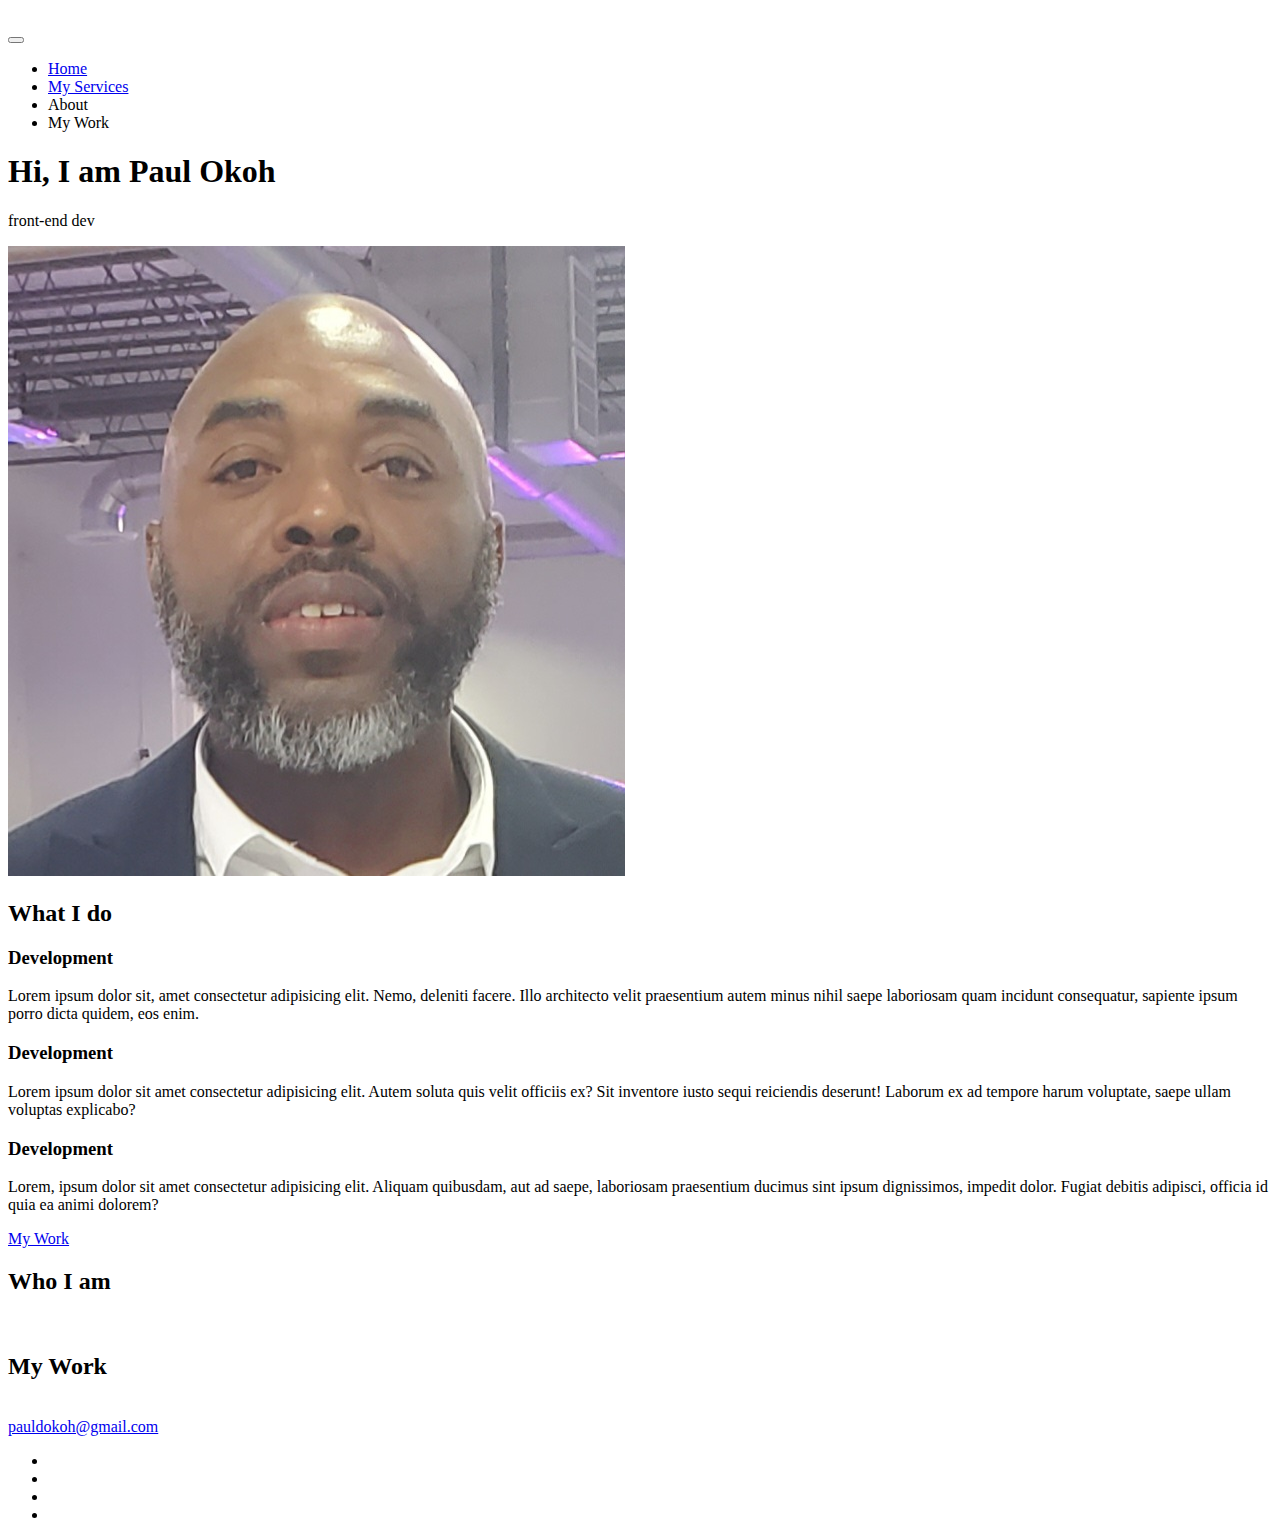
==== index.html @ a0f2f143 "add boilerplate" ====
<!DOCTYPE html>
<html lang="en">
  <head>
    <meta charset="UTF-8" />
    <meta http-equiv="X-UA-Compatible" content="IE=edge" />
    <meta name="viewport" content="width=device-width, initial-scale=1.0" />
    <link
      rel="stylesheet"
      href="https://cdnjs.cloudflare.com/ajax/libs/normalize/8.0.1/normalize.min.css"
    />
    <link
      rel="stylesheet"
      href="https://cdnjs.cloudflare.com/ajax/libs/font-awesome/6.2.1/css/all.min.css"
    />
    <link rel="stylesheet" href="css/styles.css">
    <link href="https://fonts.googleapis.com/css?family=Source+Code+Pro:400,900|Source+Sans+Pro:300,900&display=swap" rel="stylesheet">
    
    <title>Portfolio</title>
  </head>
  <body>
    <header>
      <div class="logo">
        <img src="" alt="" />
      </div>
      <button class="nav-toggle" aria-label="" toggle navigation>
        <span class="hamburger"></span>
      </button>
      <nav class="nav">
        <ul class="nav__list">
          <li class="nav__item"><a href="#">Home</a></li>
          <li class="nav__item"><a href="#">My Services</a></li>
          <li class="nav__item"><a href="#"></a>About</li>
          <li class="nav__item"><a href="#"></a>My Work</li>
        </ul>
      </nav>
    </header>
    <!-- Introduction -->
    <section class="intro" id="home">
      <h1 class="section__title section__title--intro">
        Hi, I am <strong>Paul Okoh</strong>
      </h1>
      <p class="section__subtitle section__title--intro">front-end dev</p>
      <img src="assets/paulpic.jpg" alt="picture of a man" />
    </section>

    <!-- My Services -->
    <section class="my-services" id="services">
      <h2 class="section__title section__title--services">What I do</h2>
      <div class="services">
        <div class="service">
          <h3>Development</h3>
          <p>Lorem ipsum dolor sit, amet consectetur adipisicing elit. Nemo, deleniti facere. Illo architecto velit praesentium autem minus nihil saepe laboriosam quam incidunt consequatur, sapiente ipsum porro dicta quidem, eos enim.</p>
        </div>
      </div>
      <div class="services">
        <div class="service">
          <h3>Development</h3>
          <p>Lorem ipsum dolor sit amet consectetur adipisicing elit. Autem soluta quis velit officiis ex? Sit inventore iusto sequi reiciendis deserunt! Laborum ex ad tempore harum voluptate, saepe ullam voluptas explicabo?</p>
        </div>
      </div>
      <div class="services">
        <div class="service">
          <h3>Development</h3>
          <p>Lorem, ipsum dolor sit amet consectetur adipisicing elit. Aliquam quibusdam, aut ad saepe, laboriosam praesentium ducimus sint ipsum dignissimos, impedit dolor. Fugiat debitis adipisci, officia id quia ea animi dolorem?</p>
        </div>
      </div>
      <a href="work" class="btn">My Work</a>
      
    </section>

    <!-- About Me -->
    <section class="about-me" id="about">
      <h2 class="section__title section__title--about">Who I am</h2>
      <p class="section__subtitle section__subtitle--about"></p>

      <div class="about-me__body">
        <p></p>
        <p></p>
      </div>
      <img src="#" alt="">
    </section>
     <section class="my-work" id="work">
      <h2 class="section__title">My Work</h2>
      <p class="section__subtitle"></p>

      <div class="portfolio">
        <a href="#" alt="" class="portfolio__img">
          <img src="" alt="">
        </a>
      </div>
     </section>

     <footer>
      <a href="mailto:pauldokoh@gmail.com">pauldokoh@gmail.com</a>
      <ul class="social-list">
        <li class="social-list__item"><a class="social-list__link" href="https://twitter.com"></a></li>
        <li class="social-list__item"><a class="social-list__link"></a></li>
        <li class="social-list__item"><a class="social-list__link"></a></li>
        <li class="social-list__item"><a class="social-list__link"></a></li>
        
      </ul>
     </footer>
  </body>
</html>
---- css/styles.css ----
*,
*::before,
*::after {
  box-sizing: border-box;
}
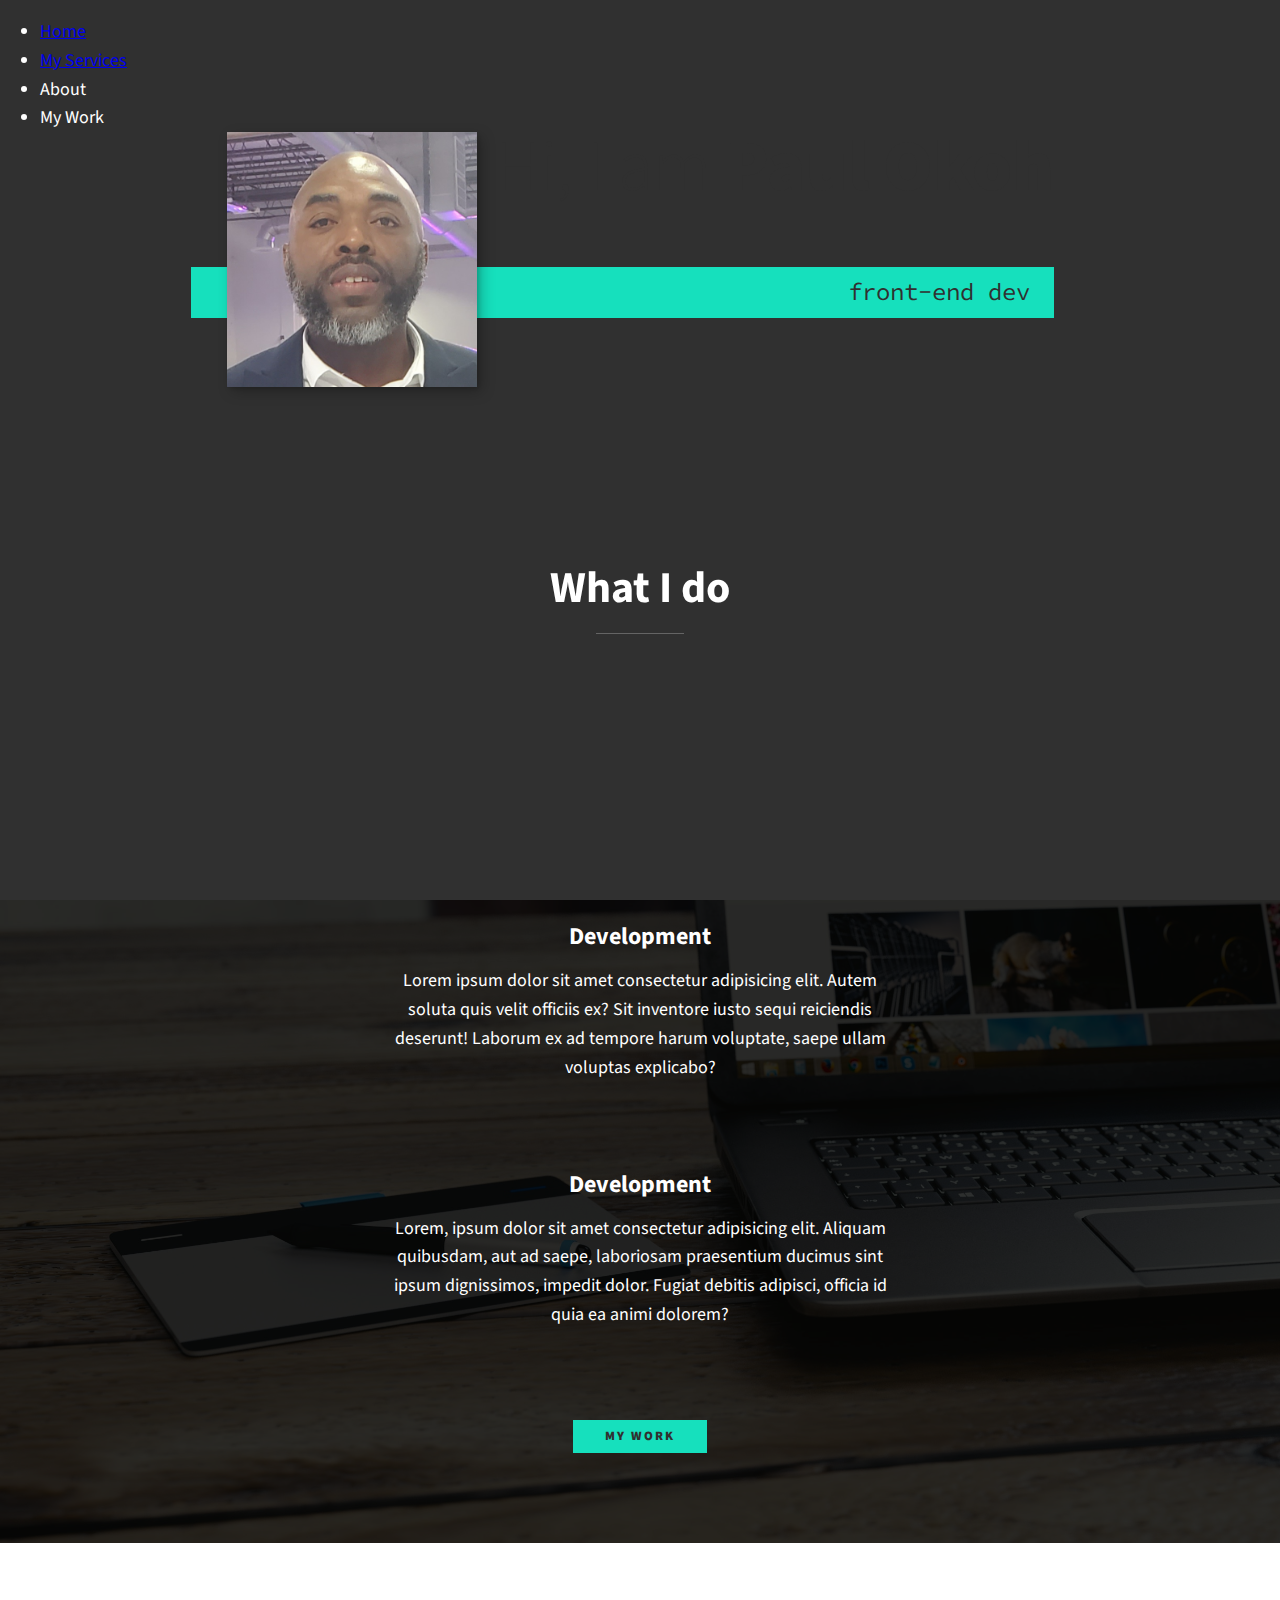
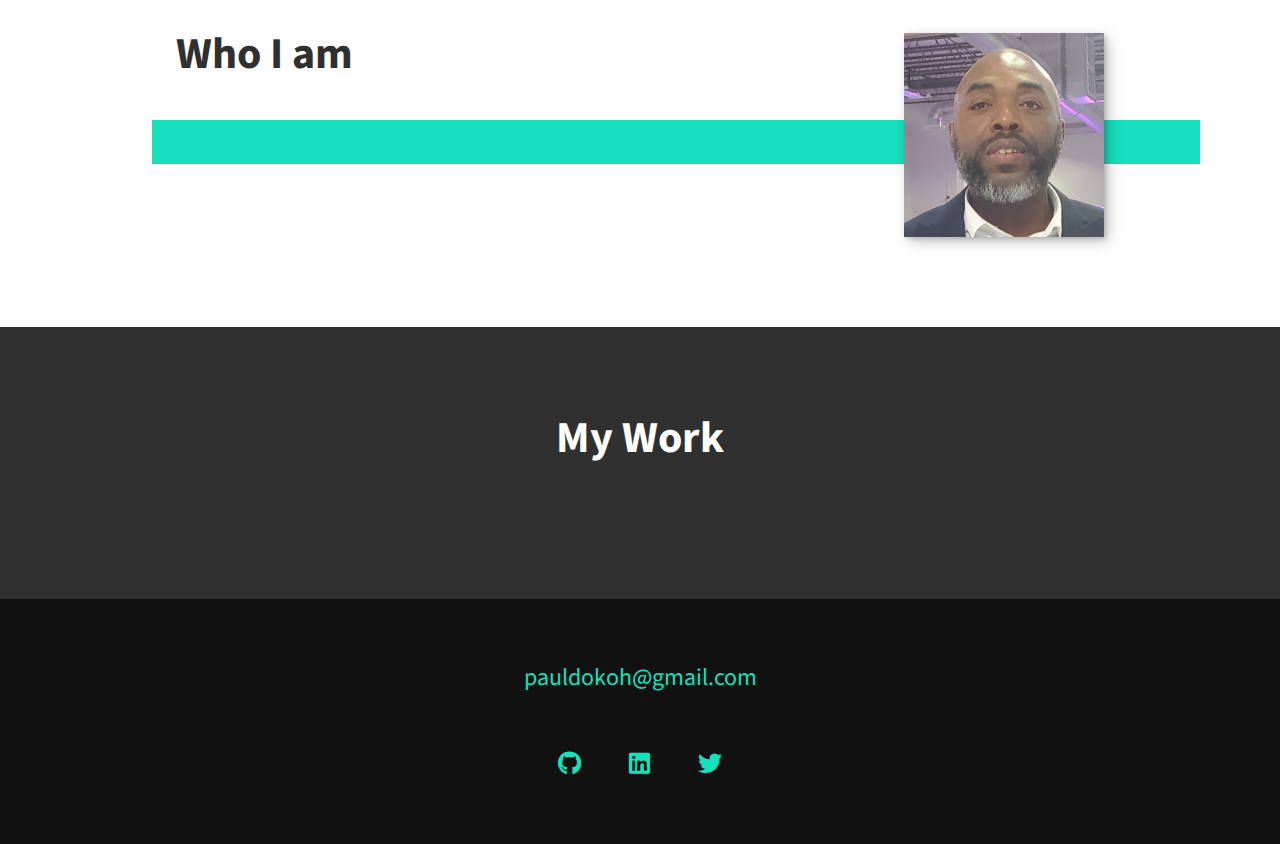
==== commit c4d2e744: "add css styling for sections" ====
--- a/index.html
+++ b/index.html
@@ -14,7 +14,7 @@
     />
     <link rel="stylesheet" href="css/styles.css">
     <link href="https://fonts.googleapis.com/css?family=Source+Code+Pro:400,900|Source+Sans+Pro:300,900&display=swap" rel="stylesheet">
-    
+
     <title>Portfolio</title>
   </head>
   <body>
@@ -39,8 +39,8 @@
       <h1 class="section__title section__title--intro">
         Hi, I am <strong>Paul Okoh</strong>
       </h1>
-      <p class="section__subtitle section__title--intro">front-end dev</p>
-      <img src="assets/paulpic.jpg" alt="picture of a man" />
+      <p class="section__subtitle section__subtitle--intro">front-end dev</p>
+      <img src="assets/paulpic.jpg" alt="picture of a man" class="intro__img" />
     </section>
 
     <!-- My Services -->
@@ -77,11 +77,11 @@
         <p></p>
         <p></p>
       </div>
-      <img src="#" alt="">
+      <img src="assets/paulpic.jpg" alt="" class="about-me__img">
     </section>
      <section class="my-work" id="work">
-      <h2 class="section__title">My Work</h2>
-      <p class="section__subtitle"></p>
+      <h2 class="section__title section__title--work">My Work</h2>
+      <p class="section__subtitle section__subtitle--work"></p>
 
       <div class="portfolio">
         <a href="#" alt="" class="portfolio__img">
@@ -90,14 +90,33 @@
       </div>
      </section>
 
-     <footer>
+     <footer class="footer">
       <a href="mailto:pauldokoh@gmail.com">pauldokoh@gmail.com</a>
       <ul class="social-list">
-        <li class="social-list__item"><a class="social-list__link" href="https://twitter.com"></a></li>
-        <li class="social-list__item"><a class="social-list__link"></a></li>
-        <li class="social-list__item"><a class="social-list__link"></a></li>
-        <li class="social-list__item"><a class="social-list__link"></a></li>
-        
+        <li class="social-list__item">
+          <a class="social-list__link" href="https://github.com">
+            <i class="fab fa-github"></i>
+        </a>
+      </li>
+        <li class="social-list__item">
+          <a class="social-list__link">
+            <i class="fab fa-linkedin"></i>
+
+          </a>
+        </li>
+        <li class="social-list__item">
+          <a class="social-list__link">
+            <i class="fab fa-twitter"></i>
+
+          </a>
+        </li>
+        <!-- <li class="social-list__item">
+          <a class="social-list__link">
+            <i class="fab fa-react"></i>
+
+          </a>
+        </li>
+         -->
       </ul>
      </footer>
   </body>
--- a/css/styles.css
+++ b/css/styles.css
@@ -2,4 +2,347 @@
 *::before,
 *::after {
   box-sizing: border-box;
+}
+
+:root {
+  --ff-primary:"Source Sans Pro", sans-serif;
+  --ff-secondary:"Source Code Pro", monospace;
+
+  --fw-reg: 300;
+  --fw-bold: 900;
+
+  --clr-light: #fff;
+  --clr-dark: #303030;
+  --clr-accent: #16e0bd;
+
+  --fs-h1: 3rem;
+  --fs-h2: 2.25rem;
+  --fs-h3: 1.25rem;
+  --fs-body: 1rem;
+
+  --bs: 0.25em 0.25em 0.75em rgba(0,0,0,.25), 
+        0.125em 0.125em 0.25em rgba(0,0,0,.15);
+}
+
+@media (min-width: 800px) {
+  :root {
+    --fs-h1: 4.5rem;
+    --fs-h2: 2.75rem;
+    --fs-h3: 1.5rem;
+    --fs-body: 1.125rem;
+  }
+}
+
+body {
+  background: var(--clr-light);
+  color: var(--clr-dark);
+  margin: 0;
+  font-family:var(--ff-primary);
+  font-size: var(--fs-body);
+  line-height: 1.6;
+}
+
+section {
+  padding: 5em 2em;
+}
+
+img {
+  display: block;
+  max-width: 100%;
+}
+
+
+strong {font-weight: var(--fw-bold)}
+
+:focus {
+  outline: 3px solid var(--clr-accent);
+  outline-offset: 3px;
+}
+
+.btn {
+  display: inline-block;
+  padding: .5em 2.5em;
+  background: var(--clr-accent);
+  color: var(--clr-dark);
+  text-decoration: none;
+  cursor: pointer;
+  font-size: .8rem;
+  text-transform: uppercase;
+  letter-spacing: 2px;
+  font-weight: var(--fw-bold);
+  transition: transform 200ms ease-in-out;
+}
+
+.btn:hover {
+  transform: scale(1.1);
+}
+
+h1,h2,h3 {
+  line-height: 1;
+  margin: 0;
+}
+  
+h1 {font-size: var(--fs-h1)}
+h2 {font-size: var(--fs-h2)}
+h3 {font-size: var(--fs-h3)}
+
+.section__title--intro {
+  font-weight: var(--fw-reg);
+}
+
+.section__title {
+  margin-bottom: .25em;
+}
+
+.section__subtitle {
+  margin: 0;
+  font-size: var(--fs-h3)
+}
+
+.section__subtitle--intro strong {
+  display: block;
+}
+
+
+
+.section__subtitle--intro,
+.section__subtitle--about {
+  background: var(--clr-accent);
+  padding: .25em 1em;
+  font-family: var(--ff-secondary);
+  margin-bottom: 1em;
+}
+
+.section__subtitle--work {
+  color: var(--clr-accent);
+  font-weight: var(--fw-bold);
+  margin-bottom: 2em;
+}
+
+/* nav */
+
+header {
+  display:flex;
+  justify-content: space-between;
+  padding: 1em;
+}
+
+.log {
+  max-width: 100px;
+}
+
+.nav {
+  position: fixed;
+  background: var(--clr-dark);
+  color: var(--clr-light);
+  top: 0;
+  bottom: 0;
+  left: 0;
+  right: 0;
+}
+.intro {
+  position: relative;
+}
+
+.intro__img {
+  box-shadow: var(--bs);
+}
+
+.section__subtitle--intro {
+  display: inline-block;
+}
+
+
+@media (min-width: 600px) {
+  .intro {
+    display: grid;
+    width: min-content;
+    margin: 0 auto;
+    grid-column-gap: 1em;
+    grid-template-areas:
+    "img title"
+    "img subtitle";
+    grid-template-columns: min-content max-content;
+  }
+  .intro__img {
+    grid-area: img;
+    min-width: 250px;
+    position: relative;
+    z-index: 2;
+  }
+  .section__subtitle--intro {
+    align-self: start;
+    grid-column: -1 / 1;
+    grid-row: 2;
+    text-align: right;
+    position: relative;
+    left: -1.5em;
+    width: calc(100% + 1.5em);
+  }
+}
+
+.my-services {
+  background-color: var(--clr-dark);
+  background-image: url(../assets/port-img.jpg);
+  background-size: cover;
+  background-blend-mode: multiply;
+  color: var(--clr-light);
+  text-align: center;
+}
+
+.section__title--services {
+  color: var(--clr-account);
+  position: relative;
+}
+
+.section__title--services::after {
+  content: '';
+  display: block;
+  width: 2em;
+  height: 1px;
+  margin: 0.5em auto 1em;
+  background: var(--clr-light);
+  opacity: 0.25
+}
+
+.services {
+  margin-bottom: 4em;
+}
+
+.service {
+  max-width: 500px;
+  margin: 0 auto;
+}
+
+@media (min-width: 800px) {
+  .services {
+    display: flex;
+    max-width: 1000px;
+    margin-left: auto;
+    margin-right: auto;
+  }
+  .service + .service {
+    margin-left: 2em;
+  }
+}
+
+.about-me {
+  max-width: 1000px;
+  margin: 0 auto;
+}
+
+.about-me__img {
+  box-shadow: var(--bs);
+}
+
+@media (min-width: 600px) {
+  .about-me {
+    display: grid;
+    grid-template-columns: 1fr 200px;
+    grid-template-areas: 
+       "title img"
+       "subtitle img"
+       "text img";
+       grid-column-gap: 2em;
+  }
+
+  .section__title--about {
+    grid-area: title;
+  }
+
+
+  .section__subtitle--about {
+    grid-column: 1 / -1;
+    grid-row: 2;
+    position: relative;
+    left: -1em;
+    width: calc(100% + 2em);
+    padding-left: 1em;
+    padding-right: calc(100% +  4em);
+  }
+  .about-me__img {
+    grid-area: img;
+    position: relative;
+    z-index: 2;
+  }
+}
+
+.my-work {
+  background-color: var(--clr-dark);
+  color: var(--clr-light);
+  text-align: center;
+}
+
+.portfolio {
+  display: grid;
+  grid-template-columns: repeat(auto-fit, minmax(300px,1fr));
+}
+
+.portfolio__item {
+  background: var(--clr-accent);
+  overflow: hidden;
+}
+
+.portfolio__img {
+  transition: transform 750ms cubic-bezier(.5,0,.5,1),
+               opacity 250ms linear;
+}
+
+.portfolio__item:focus {
+  position: relative;
+  z-index: 2;
+}
+
+.portfolio__img:hover,
+.portfolio__item:focus .portfolio__img {
+  transform: scale(1.2);
+  opacity: .5;
+}
+
+.section__subtitle--work {
+  color: var(--clr-accent);
+  font-weight: var(--fw-bold);
+  margin-bottom: 2em;
+}
+
+.footer {
+  background:#111;
+  color: var(--clr-accent);
+  text-align: center;
+  padding: 2.5em 0;
+  font-size: var(--fs-h3);
+}
+
+footer a { 
+  color: inherit;
+  text-decoration: none;
+ }
+
+ .footer__link {
+  font-weight: var(--fw-bold);
+ }
+
+.footer__link:hover,
+.social-list__link:hover {
+  opacity: -7;
+}
+
+footer__link:hover {
+  text-decoration: underline;
+}
+
+.social-list {
+  list-style: none;
+  display: flex;
+  justify-content: center;
+  margin: 2em 0 0;
+  padding: 0;
+}
+
+.social-list__item {
+  margin: 0 .5em;
+}
+
+.social-list__link {
+  padding: .5em;
 }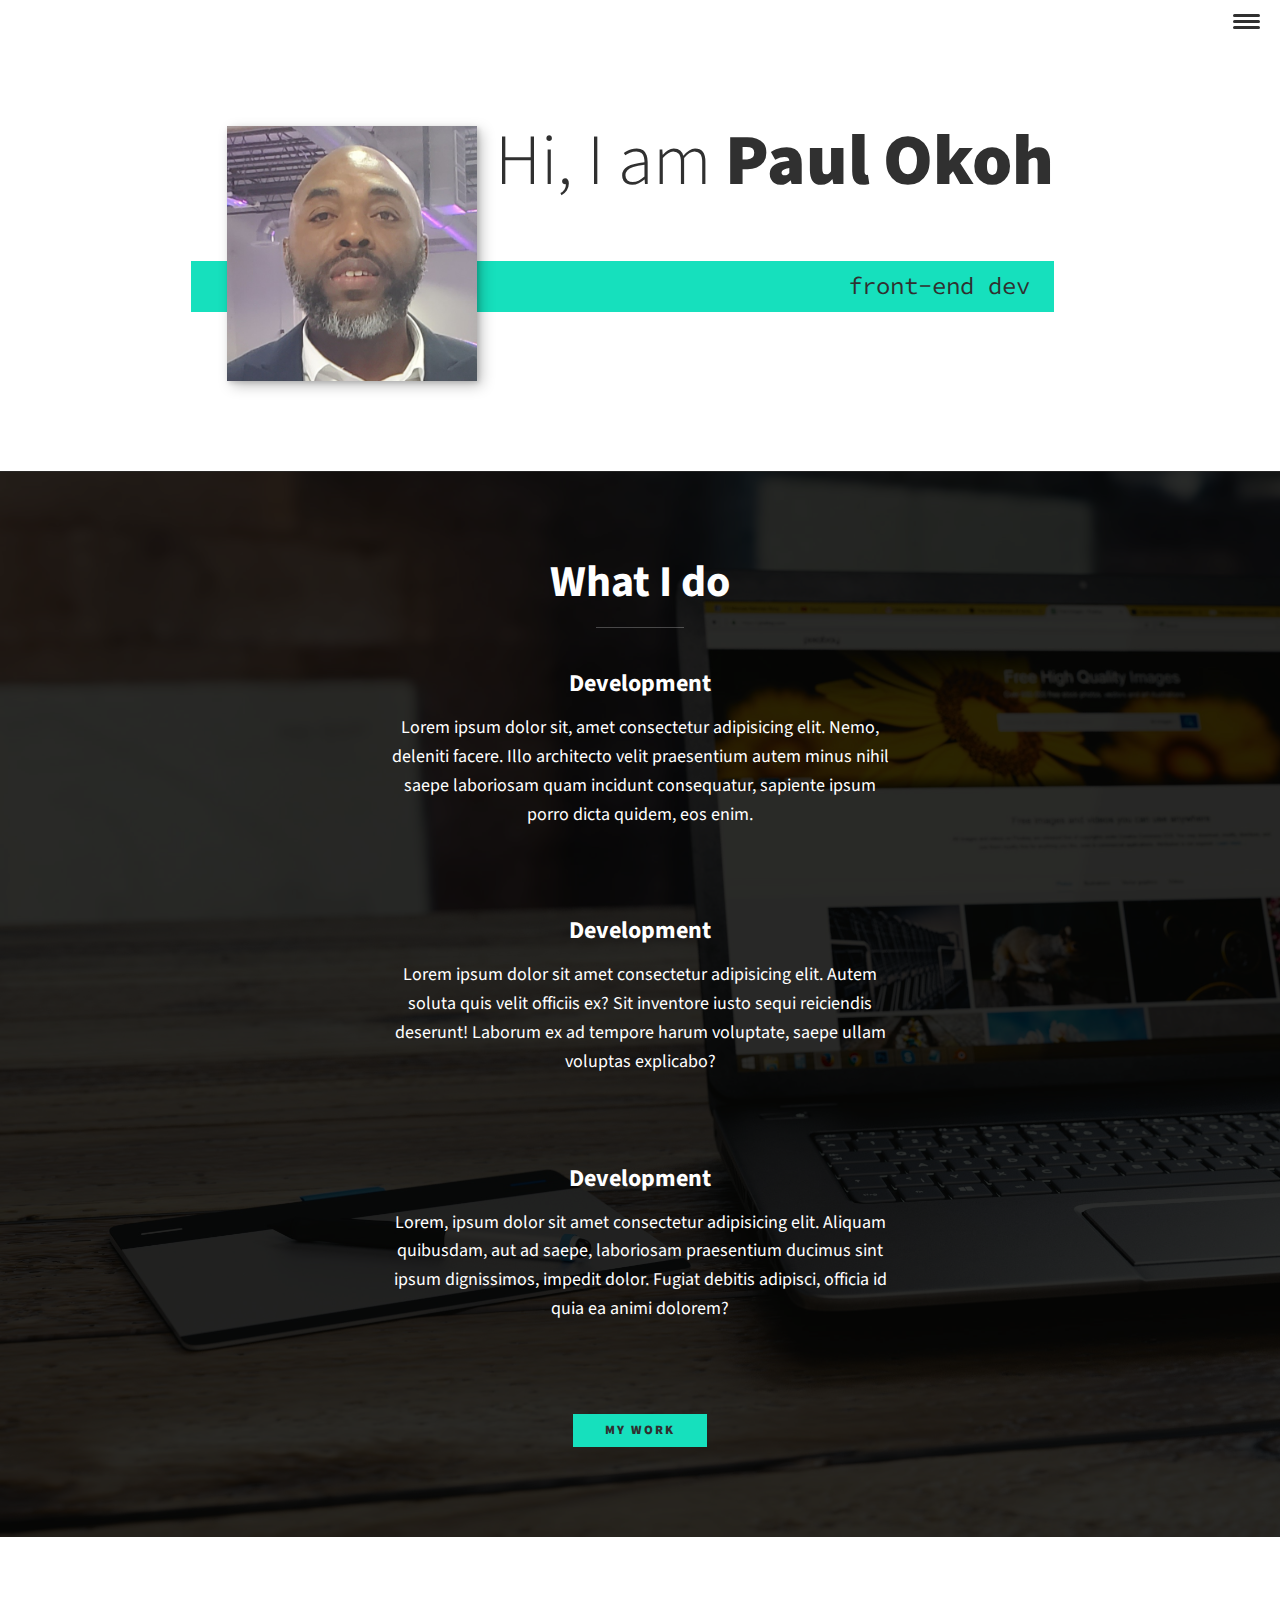
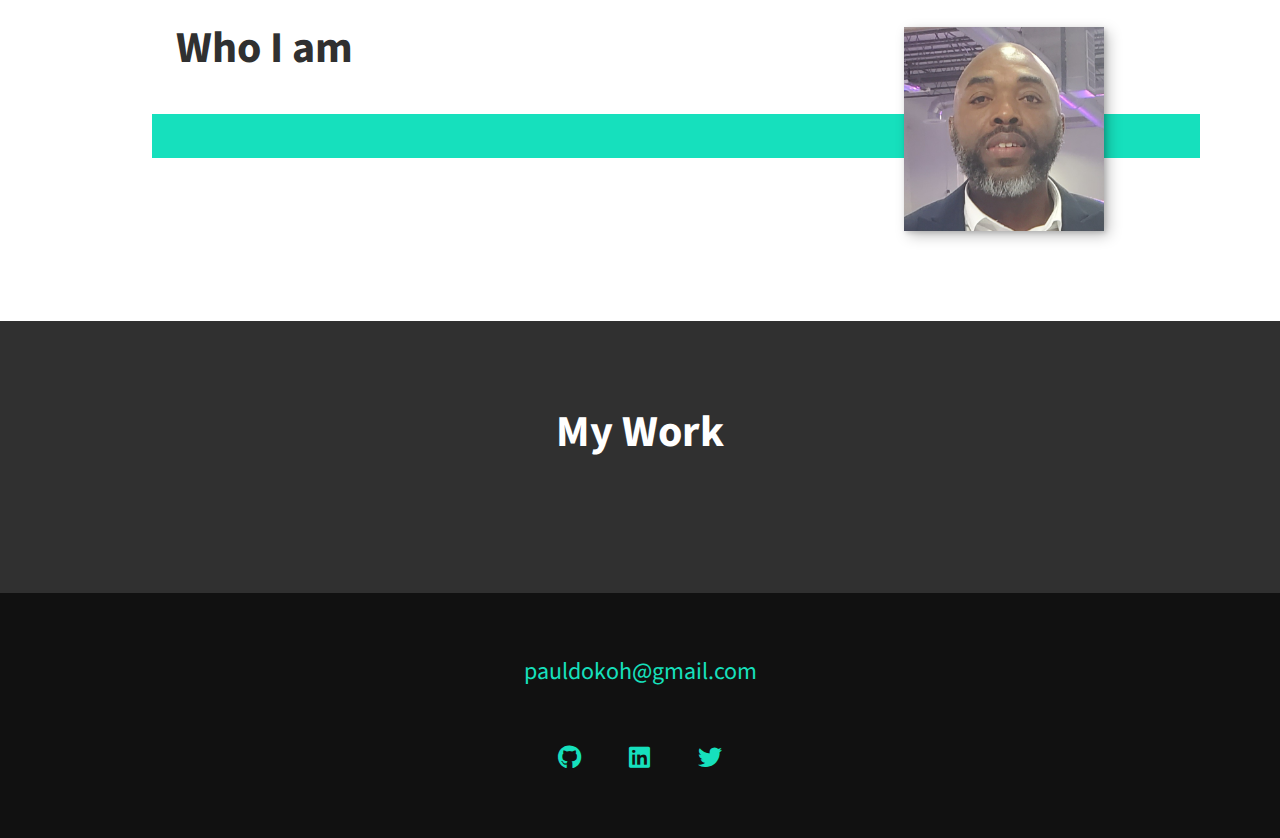
==== commit 7ed4115a: "custom header styling" ====
--- a/index.html
+++ b/index.html
@@ -27,10 +27,11 @@
       </button>
       <nav class="nav">
         <ul class="nav__list">
-          <li class="nav__item"><a href="#">Home</a></li>
-          <li class="nav__item"><a href="#">My Services</a></li>
-          <li class="nav__item"><a href="#"></a>About</li>
-          <li class="nav__item"><a href="#"></a>My Work</li>
+          <li class="nav__item"><a href="index.html" class="nav__link">Home</a></li>
+          <li class="nav__item"><a href="index.html#services" class="nav__link">My Services</a></li>
+          <li class="nav__item"><a href="index.html#about" class="nav__link">About</a></li>
+          <li class="nav__item"><a href="index.html#work" class="nav__link">My Work</a></li>
+          
         </ul>
       </nav>
     </header>
@@ -119,5 +120,8 @@
          -->
       </ul>
      </footer>
+    
+     <script src="js/index.js"></script>
   </body>
+  
 </html>
--- a/css/styles.css
+++ b/css/styles.css
@@ -31,6 +31,10 @@
     --fs-h3: 1.5rem;
     --fs-body: 1.125rem;
   }
+}
+
+html {
+  scroll-behavior: smooth;
 }
 
 body {
@@ -139,7 +143,96 @@
   bottom: 0;
   left: 0;
   right: 0;
-}
+  z-index: 100;
+
+  transform: translateX(100%);
+  transition: transform 250ms cubic-bezier(.5, 0, .5, 1);
+}
+
+.nav__list {
+  list-style: none;
+  display: flex;
+  height: 100%;
+  flex-direction: column;
+  justify-content: space-evenly;
+  align-items: center;
+  margin: 0;
+  padding: 0;
+
+}
+
+.nav__link {
+  color: inherit;
+  font-weight: var(--fw-bold);
+  font-size: var(--fs-h3);
+  text-decoration: none;
+}
+
+.nav__link:hover {
+  color: var(--clr-accent);
+}
+
+.nav-toggle {
+  padding: .5em;
+  background: transparent;
+  border: 0;
+  cursor: pointer;
+  position: absolute;
+  right: 1em;
+  top: 1em;
+  z-index: 1000;
+}
+
+.nav-open .nav {
+  transform: translateX(0);
+}
+
+.nav-open .nav-toggle {
+  position: fixed;
+}
+
+.nav-open .hamburger {
+  transform: rotate(.625turn);
+}
+
+.nav-open .hamburger::after {
+  opacity: 0
+}
+
+.nav-open .hamburger::before {
+  transform: rotate(90deg) translateX(-6px);
+}
+
+.hamburger {
+  display: block;
+  position: relative
+}
+
+
+.hamburger,
+.hamburger::before,
+.hamburger::after {
+  background: var(--clr-dark);
+  width: 2em;
+  height: 3px;
+  border-radius: 1em;
+  transition: transform 250ms ease-in-out;
+  
+}
+
+.hamburger::before,
+.hamburger::after {
+  content: '';
+  position: absolute;
+  left: 0;
+  right: 0;
+}
+
+.hamburger::before { top: 6px; }
+.hamburger::after { bottom: 6px; }
+
+
+
 .intro {
   position: relative;
 }
@@ -345,4 +438,16 @@
 
 .social-list__link {
   padding: .5em;
+}
+
+.portfolio-item {
+  padding: 0 2em 2em;
+  max-width: 1000px;
+  margin: 0 auto;
+}
+
+.portfolio-item p {
+  max-width: 600px;
+  margin-left: auto;
+  margin-right: auto;
 }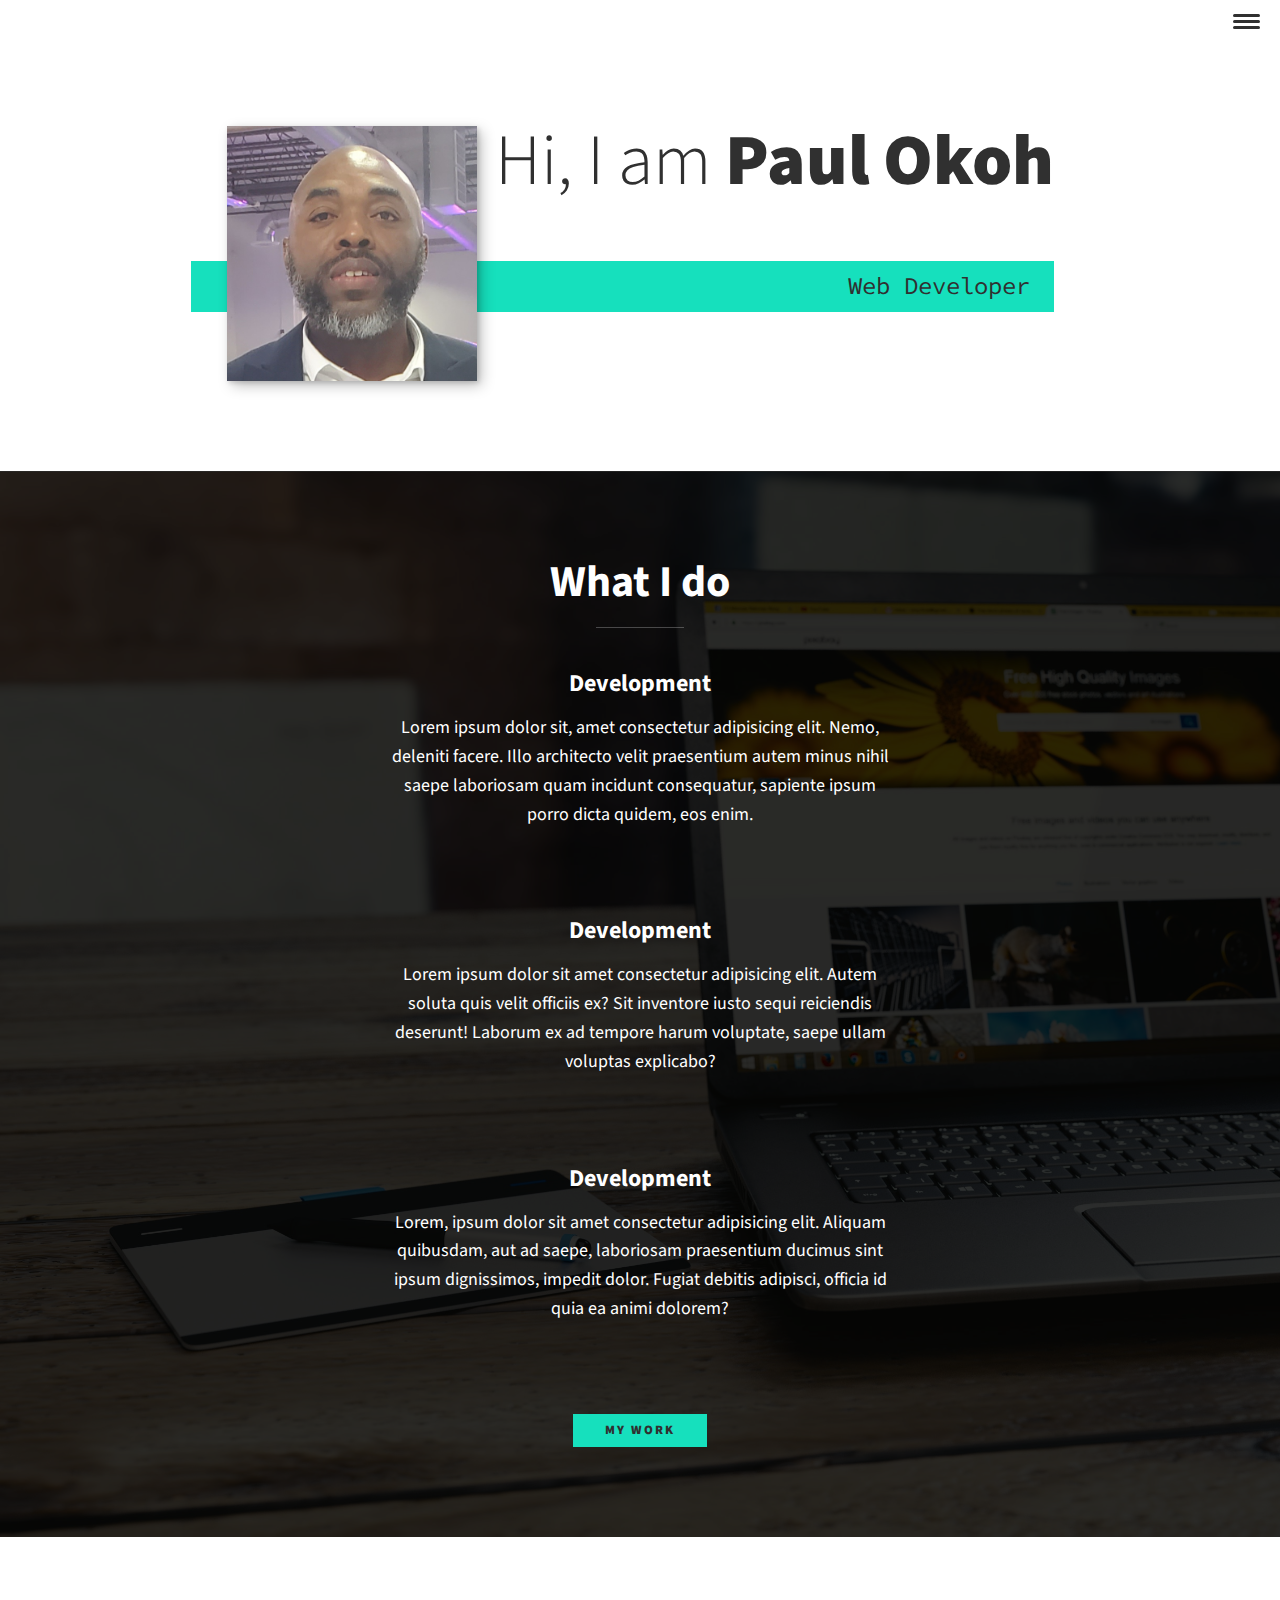
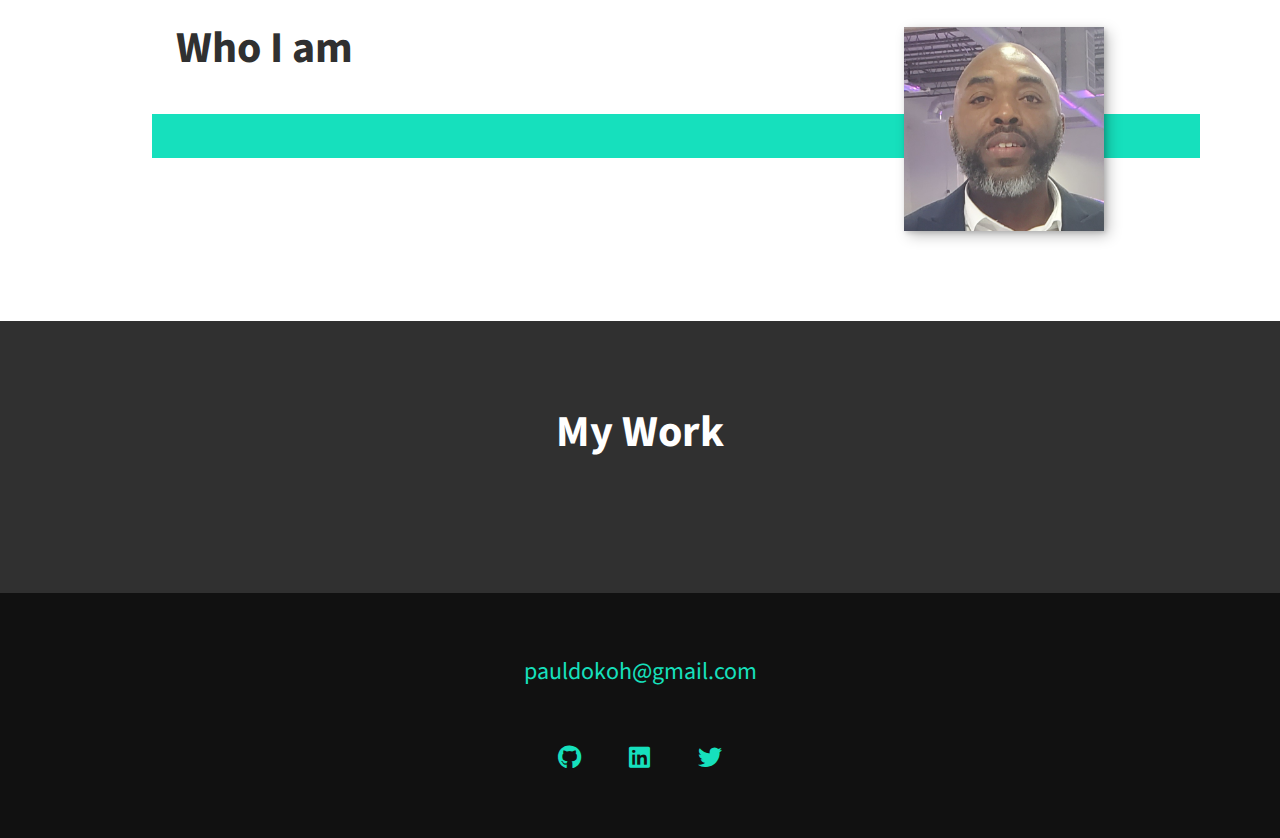
==== commit 12cd6a49: "change title" ====
--- a/index.html
+++ b/index.html
@@ -12,8 +12,11 @@
       rel="stylesheet"
       href="https://cdnjs.cloudflare.com/ajax/libs/font-awesome/6.2.1/css/all.min.css"
     />
-    <link rel="stylesheet" href="css/styles.css">
-    <link href="https://fonts.googleapis.com/css?family=Source+Code+Pro:400,900|Source+Sans+Pro:300,900&display=swap" rel="stylesheet">
+    <link rel="stylesheet" href="css/styles.css" />
+    <link
+      href="https://fonts.googleapis.com/css?family=Source+Code+Pro:400,900|Source+Sans+Pro:300,900&display=swap"
+      rel="stylesheet"
+    />
 
     <title>Portfolio</title>
   </head>
@@ -27,11 +30,18 @@
       </button>
       <nav class="nav">
         <ul class="nav__list">
-          <li class="nav__item"><a href="index.html" class="nav__link">Home</a></li>
-          <li class="nav__item"><a href="index.html#services" class="nav__link">My Services</a></li>
-          <li class="nav__item"><a href="index.html#about" class="nav__link">About</a></li>
-          <li class="nav__item"><a href="index.html#work" class="nav__link">My Work</a></li>
-          
+          <li class="nav__item">
+            <a href="index.html" class="nav__link">Home</a>
+          </li>
+          <li class="nav__item">
+            <a href="index.html#services" class="nav__link">My Services</a>
+          </li>
+          <li class="nav__item">
+            <a href="index.html#about" class="nav__link">About</a>
+          </li>
+          <li class="nav__item">
+            <a href="index.html#work" class="nav__link">My Work</a>
+          </li>
         </ul>
       </nav>
     </header>
@@ -40,7 +50,7 @@
       <h1 class="section__title section__title--intro">
         Hi, I am <strong>Paul Okoh</strong>
       </h1>
-      <p class="section__subtitle section__subtitle--intro">front-end dev</p>
+      <p class="section__subtitle section__subtitle--intro">Web Developer</p>
       <img src="assets/paulpic.jpg" alt="picture of a man" class="intro__img" />
     </section>
 
@@ -50,23 +60,37 @@
       <div class="services">
         <div class="service">
           <h3>Development</h3>
-          <p>Lorem ipsum dolor sit, amet consectetur adipisicing elit. Nemo, deleniti facere. Illo architecto velit praesentium autem minus nihil saepe laboriosam quam incidunt consequatur, sapiente ipsum porro dicta quidem, eos enim.</p>
+          <p>
+            Lorem ipsum dolor sit, amet consectetur adipisicing elit. Nemo,
+            deleniti facere. Illo architecto velit praesentium autem minus nihil
+            saepe laboriosam quam incidunt consequatur, sapiente ipsum porro
+            dicta quidem, eos enim.
+          </p>
         </div>
       </div>
       <div class="services">
         <div class="service">
           <h3>Development</h3>
-          <p>Lorem ipsum dolor sit amet consectetur adipisicing elit. Autem soluta quis velit officiis ex? Sit inventore iusto sequi reiciendis deserunt! Laborum ex ad tempore harum voluptate, saepe ullam voluptas explicabo?</p>
+          <p>
+            Lorem ipsum dolor sit amet consectetur adipisicing elit. Autem
+            soluta quis velit officiis ex? Sit inventore iusto sequi reiciendis
+            deserunt! Laborum ex ad tempore harum voluptate, saepe ullam
+            voluptas explicabo?
+          </p>
         </div>
       </div>
       <div class="services">
         <div class="service">
           <h3>Development</h3>
-          <p>Lorem, ipsum dolor sit amet consectetur adipisicing elit. Aliquam quibusdam, aut ad saepe, laboriosam praesentium ducimus sint ipsum dignissimos, impedit dolor. Fugiat debitis adipisci, officia id quia ea animi dolorem?</p>
+          <p>
+            Lorem, ipsum dolor sit amet consectetur adipisicing elit. Aliquam
+            quibusdam, aut ad saepe, laboriosam praesentium ducimus sint ipsum
+            dignissimos, impedit dolor. Fugiat debitis adipisci, officia id quia
+            ea animi dolorem?
+          </p>
         </div>
       </div>
       <a href="work" class="btn">My Work</a>
-      
     </section>
 
     <!-- About Me -->
@@ -78,37 +102,35 @@
         <p></p>
         <p></p>
       </div>
-      <img src="assets/paulpic.jpg" alt="" class="about-me__img">
+      <img src="assets/paulpic.jpg" alt="" class="about-me__img" />
     </section>
-     <section class="my-work" id="work">
+    <section class="my-work" id="work">
       <h2 class="section__title section__title--work">My Work</h2>
       <p class="section__subtitle section__subtitle--work"></p>
 
       <div class="portfolio">
         <a href="#" alt="" class="portfolio__img">
-          <img src="" alt="">
+          <img src="" alt="" />
         </a>
       </div>
-     </section>
+    </section>
 
-     <footer class="footer">
+    <footer class="footer">
       <a href="mailto:pauldokoh@gmail.com">pauldokoh@gmail.com</a>
       <ul class="social-list">
         <li class="social-list__item">
           <a class="social-list__link" href="https://github.com">
             <i class="fab fa-github"></i>
-        </a>
-      </li>
+          </a>
+        </li>
         <li class="social-list__item">
           <a class="social-list__link">
             <i class="fab fa-linkedin"></i>
-
           </a>
         </li>
         <li class="social-list__item">
           <a class="social-list__link">
             <i class="fab fa-twitter"></i>
-
           </a>
         </li>
         <!-- <li class="social-list__item">
@@ -119,9 +141,8 @@
         </li>
          -->
       </ul>
-     </footer>
-    
-     <script src="js/index.js"></script>
+    </footer>
+
+    <script src="js/index.js"></script>
   </body>
-  
 </html>
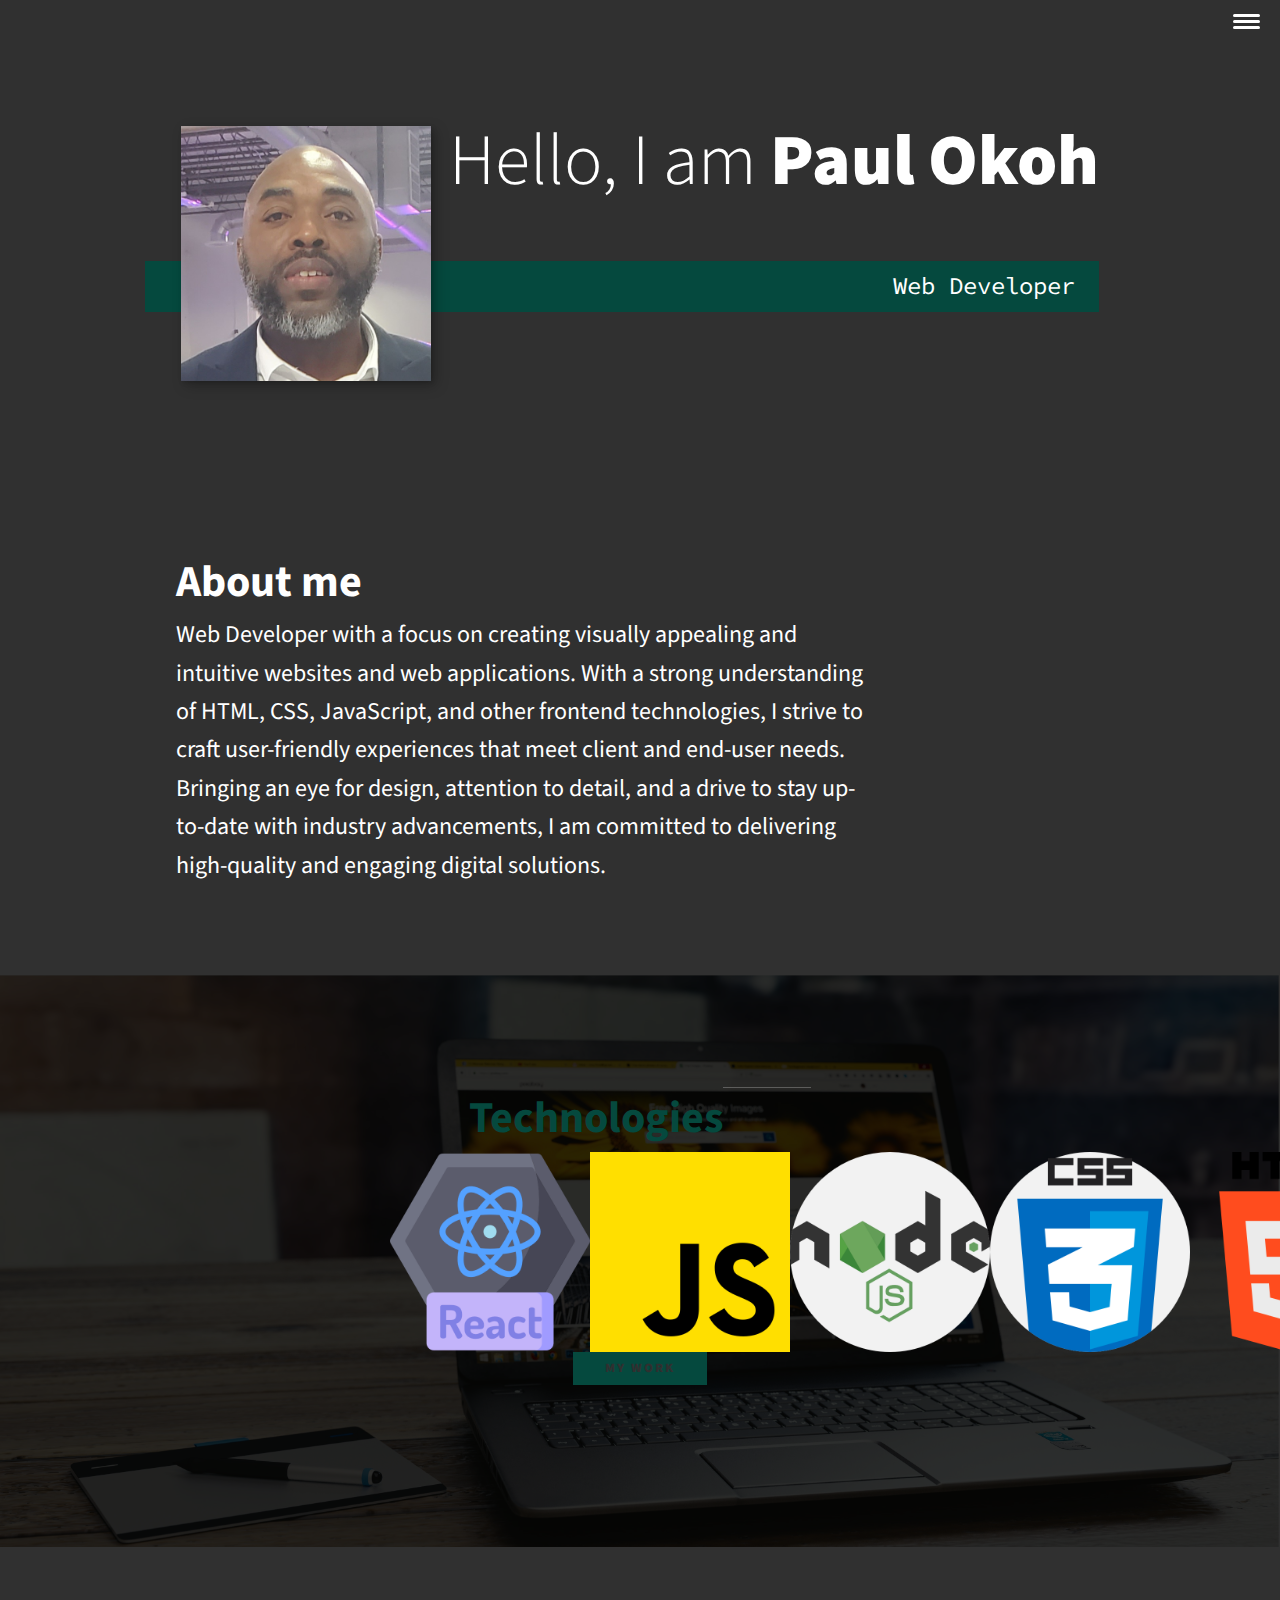
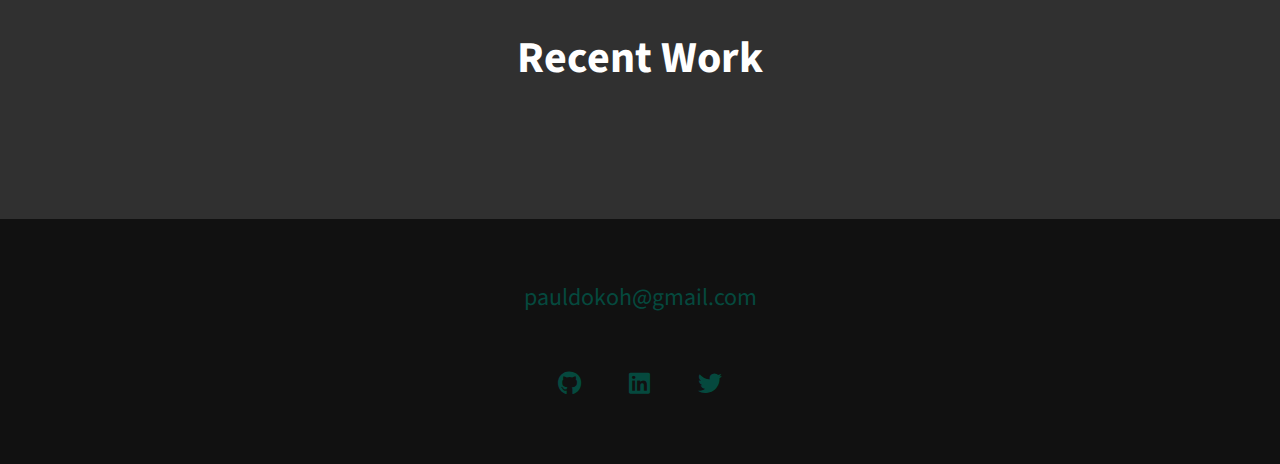
==== commit cb4c46d6: "add icons and tech" ====
--- a/index.html
+++ b/index.html
@@ -48,19 +48,48 @@
     <!-- Introduction -->
     <section class="intro" id="home">
       <h1 class="section__title section__title--intro">
-        Hi, I am <strong>Paul Okoh</strong>
+        Hello, I am <strong>Paul Okoh</strong>
       </h1>
-      <p class="section__subtitle section__subtitle--intro">Web Developer</p>
+      <p class="section__subtitle section__subtitle--intro"> Web Developer</p>
       <img src="assets/paulpic.jpg" alt="picture of a man" class="intro__img" />
     </section>
 
+    <!-- About Me -->
+    <section class="about-me" id="about">
+      <h2 class="section__title section__title--about">About me</h2>
+      <!-- <p class="section__subtitle section__subtitle--about"></p> -->
+
+      <div class="about-me__body">
+        <p class="section__subtitle">Web Developer with a focus on creating visually appealing and intuitive websites and web applications. With a strong understanding of HTML, CSS, JavaScript, and other frontend technologies, I strive to craft user-friendly experiences that meet client and end-user needs. Bringing an eye for design, attention to detail, and a drive to stay up-to-date with industry advancements, I am committed to delivering high-quality and engaging digital solutions.</p>
+      </div>
+      <img src="#" alt="" class="about-me__img" />
+    </section>
+
+    
+
     <!-- My Services -->
     <section class="my-services" id="services">
-      <h2 class="section__title section__title--services">What I do</h2>
+      <h2 class="section__title section__title--services">Technologies</h2>
       <div class="services">
         <div class="service">
-          <h3>Development</h3>
-          <p>
+          
+         
+
+
+          <div class="technologies">
+            <img src="assets/react.png" alt="" class="tech__icon">
+            <img src="assets/js.png" alt="" class="tech__icon">
+            <img src="assets/nodejs.png" alt="" class="tech__icon">
+            <img src="assets/css.png" alt="" class="tech__icon">
+            <img src="assets/html-5.png" alt="" class="tech__icon">
+          </div>
+
+
+           
+
+          <!-- <img src="assets/css.png" alt=""> -->
+          <!-- <p>
+            <img src="assets/css.png" alt="">
             Lorem ipsum dolor sit, amet consectetur adipisicing elit. Nemo,
             deleniti facere. Illo architecto velit praesentium autem minus nihil
             saepe laboriosam quam incidunt consequatur, sapiente ipsum porro
@@ -89,23 +118,22 @@
             ea animi dolorem?
           </p>
         </div>
-      </div>
-      <a href="work" class="btn">My Work</a>
+      </div> -->
+      <a href="index.html#work" class="btn">My Work</a>
     </section>
 
-    <!-- About Me -->
+    <!-- About Me
     <section class="about-me" id="about">
-      <h2 class="section__title section__title--about">Who I am</h2>
+      <h2 class="section__title section__title--about">About me</h2>
       <p class="section__subtitle section__subtitle--about"></p>
 
       <div class="about-me__body">
-        <p></p>
-        <p></p>
+        <p class="section__subtitle">Web Developer with a focus on creating visually appealing and intuitive websites and web applications. With a strong understanding of HTML, CSS, JavaScript, and other frontend technologies, I strive to craft user-friendly experiences that meet client and end-user needs. Bringing an eye for design, attention to detail, and a drive to stay up-to-date with industry advancements, I am committed to delivering high-quality and engaging digital solutions.</p>
       </div>
-      <img src="assets/paulpic.jpg" alt="" class="about-me__img" />
-    </section>
+      <img src="#" alt="" class="about-me__img" />
+    </section> -->
     <section class="my-work" id="work">
-      <h2 class="section__title section__title--work">My Work</h2>
+      <h2 class="section__title section__title--work">Recent Work</h2>
       <p class="section__subtitle section__subtitle--work"></p>
 
       <div class="portfolio">
@@ -133,13 +161,10 @@
             <i class="fab fa-twitter"></i>
           </a>
         </li>
-        <!-- <li class="social-list__item">
-          <a class="social-list__link">
-            <i class="fab fa-react"></i>
+        
 
           </a>
         </li>
-         -->
       </ul>
     </footer>
 
--- a/css/styles.css
+++ b/css/styles.css
@@ -13,7 +13,7 @@
 
   --clr-light: #fff;
   --clr-dark: #303030;
-  --clr-accent: #16e0bd;
+  --clr-accent: #05493e;
 
   --fs-h1: 3rem;
   --fs-h2: 2.25rem;
@@ -38,8 +38,8 @@
 }
 
 body {
-  background: var(--clr-light);
-  color: var(--clr-dark);
+  background: var(--clr-dark);
+  color: var(--clr-light);
   margin: 0;
   font-family:var(--ff-primary);
   font-size: var(--fs-body);
@@ -212,7 +212,7 @@
 .hamburger,
 .hamburger::before,
 .hamburger::after {
-  background: var(--clr-dark);
+  background: var(--clr-light);
   width: 2em;
   height: 3px;
   border-radius: 1em;
@@ -284,13 +284,13 @@
 }
 
 .section__title--services {
-  color: var(--clr-account);
+  color: var(--clr-accent);
   position: relative;
 }
 
 .section__title--services::after {
   content: '';
-  display: block;
+  display: inline-block;
   width: 2em;
   height: 1px;
   margin: 0.5em auto 1em;
@@ -325,8 +325,11 @@
 }
 
 .about-me__img {
-  box-shadow: var(--bs);
-}
+  /* box-shadow: var(--bs); */
+  color: var(--clr-light);
+}
+
+
 
 @media (min-width: 600px) {
   .about-me {
@@ -360,6 +363,16 @@
   }
 }
 
+.technologies {
+  display: flex;
+  align-items: center;
+}
+
+.tech__icon {
+  max-width: 200px;
+  
+}
+
 .my-work {
   background-color: var(--clr-dark);
   color: var(--clr-light);
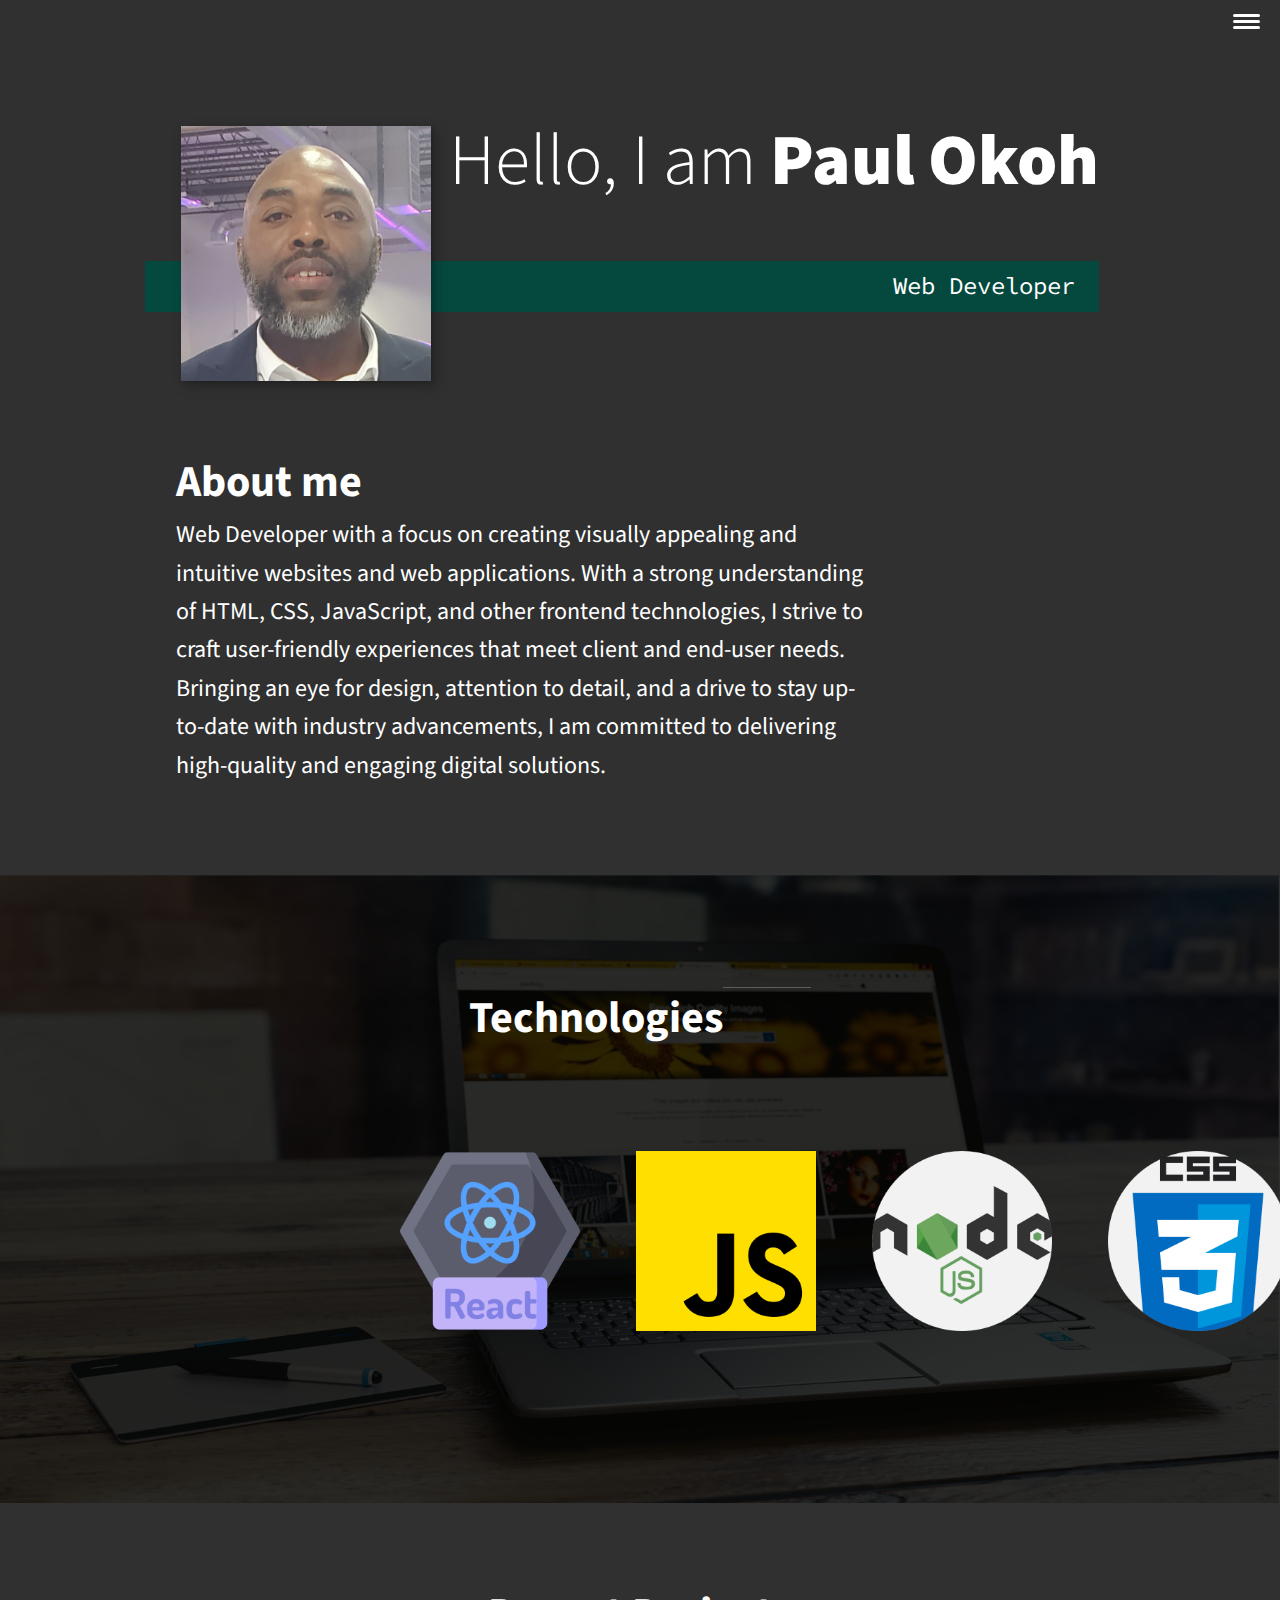
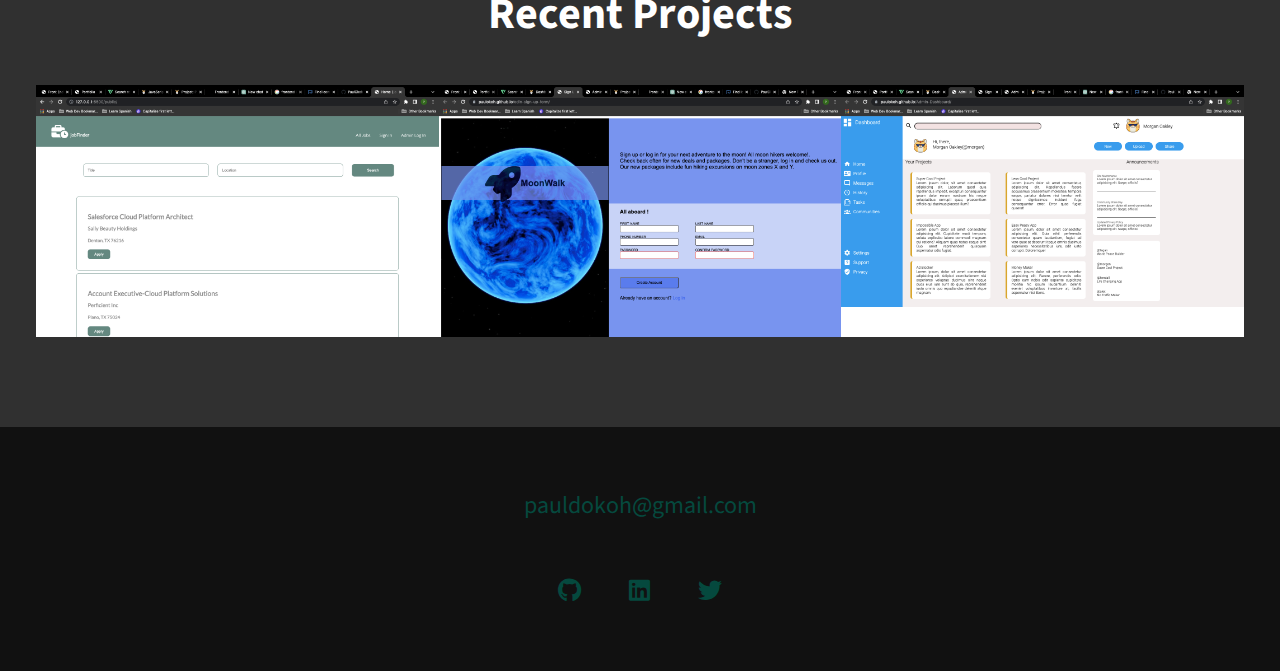
==== commit 70f82b31: "add projects" ====
--- a/index.html
+++ b/index.html
@@ -34,13 +34,13 @@
             <a href="index.html" class="nav__link">Home</a>
           </li>
           <li class="nav__item">
-            <a href="index.html#services" class="nav__link">My Services</a>
+            <a href="index.html#services" class="nav__link">Technologies</a>
           </li>
           <li class="nav__item">
             <a href="index.html#about" class="nav__link">About</a>
           </li>
           <li class="nav__item">
-            <a href="index.html#work" class="nav__link">My Work</a>
+            <a href="index.html#work" class="nav__link">Recent</a>
           </li>
         </ul>
       </nav>
@@ -67,78 +67,37 @@
 
     
 
-    <!-- My Services -->
+  
     <section class="my-services" id="services">
       <h2 class="section__title section__title--services">Technologies</h2>
       <div class="services">
         <div class="service">
           
-         
-
-
           <div class="technologies">
             <img src="assets/react.png" alt="" class="tech__icon">
             <img src="assets/js.png" alt="" class="tech__icon">
             <img src="assets/nodejs.png" alt="" class="tech__icon">
             <img src="assets/css.png" alt="" class="tech__icon">
             <img src="assets/html-5.png" alt="" class="tech__icon">
-          </div>
-
-
-           
-
-          <!-- <img src="assets/css.png" alt=""> -->
-          <!-- <p>
-            <img src="assets/css.png" alt="">
-            Lorem ipsum dolor sit, amet consectetur adipisicing elit. Nemo,
-            deleniti facere. Illo architecto velit praesentium autem minus nihil
-            saepe laboriosam quam incidunt consequatur, sapiente ipsum porro
-            dicta quidem, eos enim.
-          </p>
-        </div>
-      </div>
-      <div class="services">
-        <div class="service">
-          <h3>Development</h3>
-          <p>
-            Lorem ipsum dolor sit amet consectetur adipisicing elit. Autem
-            soluta quis velit officiis ex? Sit inventore iusto sequi reiciendis
-            deserunt! Laborum ex ad tempore harum voluptate, saepe ullam
-            voluptas explicabo?
-          </p>
-        </div>
-      </div>
-      <div class="services">
-        <div class="service">
-          <h3>Development</h3>
-          <p>
-            Lorem, ipsum dolor sit amet consectetur adipisicing elit. Aliquam
-            quibusdam, aut ad saepe, laboriosam praesentium ducimus sint ipsum
-            dignissimos, impedit dolor. Fugiat debitis adipisci, officia id quia
-            ea animi dolorem?
-          </p>
-        </div>
-      </div> -->
-      <a href="index.html#work" class="btn">My Work</a>
+          </div>   
     </section>
 
-    <!-- About Me
-    <section class="about-me" id="about">
-      <h2 class="section__title section__title--about">About me</h2>
-      <p class="section__subtitle section__subtitle--about"></p>
-
-      <div class="about-me__body">
-        <p class="section__subtitle">Web Developer with a focus on creating visually appealing and intuitive websites and web applications. With a strong understanding of HTML, CSS, JavaScript, and other frontend technologies, I strive to craft user-friendly experiences that meet client and end-user needs. Bringing an eye for design, attention to detail, and a drive to stay up-to-date with industry advancements, I am committed to delivering high-quality and engaging digital solutions.</p>
-      </div>
-      <img src="#" alt="" class="about-me__img" />
-    </section> -->
-    <section class="my-work" id="work">
-      <h2 class="section__title section__title--work">Recent Work</h2>
+        <section class="my-work" id="work">
+      <h2 class="section__title section__title--work">Recent Projects</h2>
       <p class="section__subtitle section__subtitle--work"></p>
 
       <div class="portfolio">
-        <a href="#" alt="" class="portfolio__img">
-          <img src="" alt="" />
+        <a href="port-item.html" alt="" class="portfolio__img">
+          <img src="assets/jobapp.png" alt="" />
+        </a>
+      
+
+        <a href="https://paulokoh.github.io/odin-sign-up-form/" alt="" class="portfolio__img" target="blank">
+          <img src="assets/htmlform.png" alt="" />
+        </a>
+     
+        <a href="https://paulokoh.github.io/Admin-Dashboard/" alt="" class="portfolio__img" target="blank">
+          <img src="assets/admindashboard.png" alt="" />
         </a>
       </div>
     </section>
@@ -147,17 +106,17 @@
       <a href="mailto:pauldokoh@gmail.com">pauldokoh@gmail.com</a>
       <ul class="social-list">
         <li class="social-list__item">
-          <a class="social-list__link" href="https://github.com">
+          <a class="social-list__link" href="https://github.com/PaulOkoh" target="blank">
             <i class="fab fa-github"></i>
           </a>
         </li>
         <li class="social-list__item">
-          <a class="social-list__link">
+          <a class="social-list__link" href="https://www.linkedin.com/in/paulokoh" target="blank">
             <i class="fab fa-linkedin"></i>
           </a>
         </li>
         <li class="social-list__item">
-          <a class="social-list__link">
+          <a class="social-list__link" href="https://twitter.com/paulwebdev" target="blank">
             <i class="fab fa-twitter"></i>
           </a>
         </li>
--- a/css/styles.css
+++ b/css/styles.css
@@ -284,8 +284,9 @@
 }
 
 .section__title--services {
-  color: var(--clr-accent);
+  color: var(--clr-light);
   position: relative;
+  margin-bottom: 100px;
 }
 
 .section__title--services::after {
@@ -295,7 +296,7 @@
   height: 1px;
   margin: 0.5em auto 1em;
   background: var(--clr-light);
-  opacity: 0.25
+  opacity: 0.25;
 }
 
 .services {
@@ -308,7 +309,7 @@
 }
 
 @media (min-width: 800px) {
-  .services {
+  .technologies {
     display: flex;
     max-width: 1000px;
     margin-left: auto;
@@ -319,13 +320,28 @@
   }
 }
 
+
+
+@media (min-width: 600px) {
+  .technologies {
+    display: grid;
+    grid-template-columns: 1fr 1fr 1fr 1fr;
+    grid-template-areas: 
+       "tech__icon"
+       "tech_icon"
+       "tech_icon"
+       "tech_icon"
+       "tech_icon";
+       grid-column-gap: 2em;
+  }
+
 .about-me {
   max-width: 1000px;
   margin: 0 auto;
+  margin-top: -100px;
 }
 
 .about-me__img {
-  /* box-shadow: var(--bs); */
   color: var(--clr-light);
 }
 
@@ -366,10 +382,12 @@
 .technologies {
   display: flex;
   align-items: center;
+  justify-content: space-evenly;
 }
 
 .tech__icon {
   max-width: 200px;
+  padding: 10px;
   
 }
 
@@ -433,7 +451,7 @@
   opacity: -7;
 }
 
-footer__link:hover {
+.footer__link:hover {
   text-decoration: underline;
 }
 
@@ -460,7 +478,8 @@
 }
 
 .portfolio-item p {
-  max-width: 600px;
+  max-width: 300px;
   margin-left: auto;
   margin-right: auto;
+}
 }